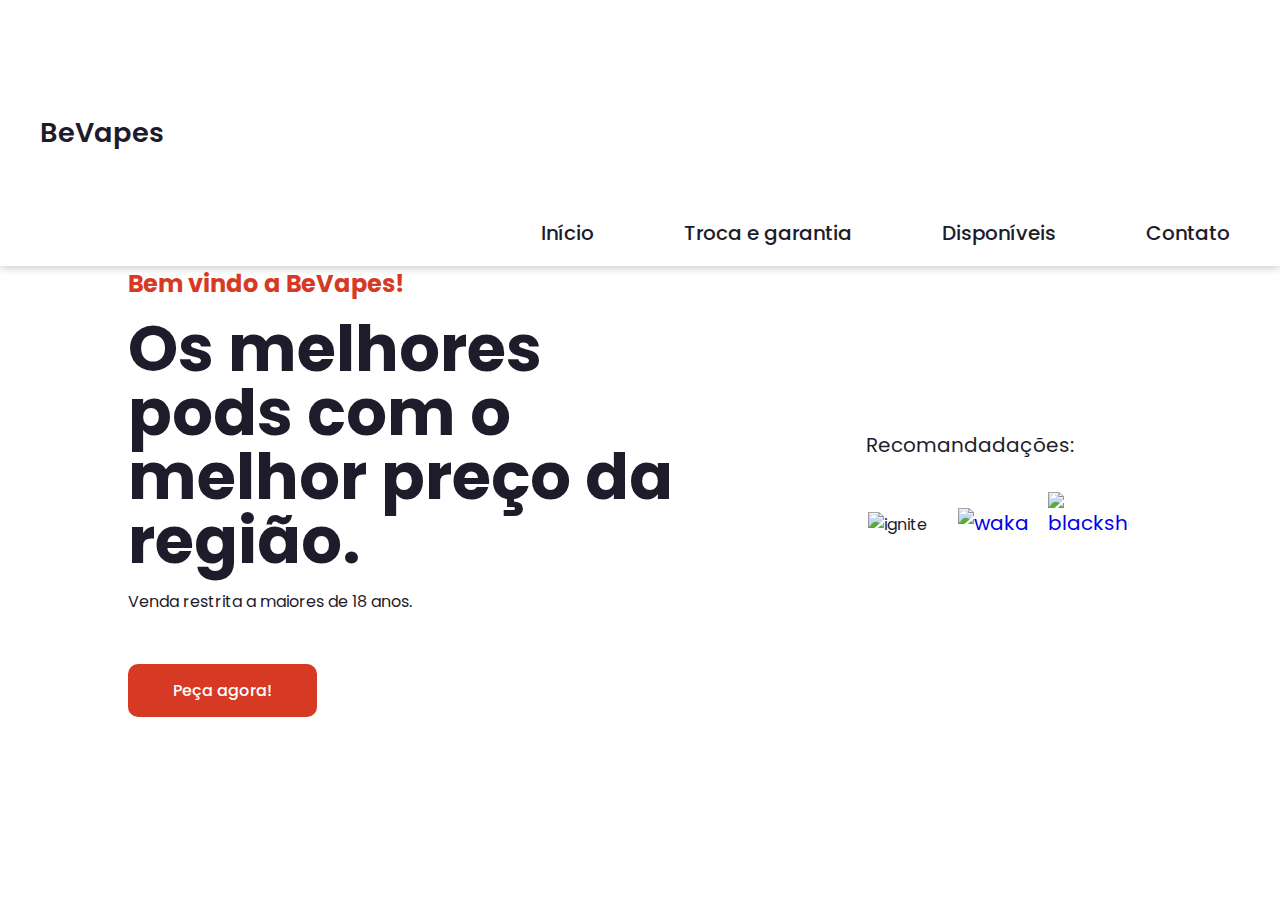
==== index.html @ 30ed1f08 "Update index.html" ====
<!DOCTYPE html>
<html lang="en">
<head>
    <meta charset="UTF-8">
    <meta http-equiv="X-UA-Compatible" content="IE=edge">
    <meta name="viewport" content="width=device-width, initial-scale=1.0">
    <link href='https://unpkg.com/boxicons@2.1.2/css/boxicons.min.css' rel='stylesheet'>
    <title>BeVapes</title>
    <link rel="stylesheet" href="style.css">
    <link rel="shortcut icon" href="favicon.png" type="image/x-icon">
    <script src="script.js" defer></script>
</head>
<body>
        <header>
            <nav class="navigation">
                <a href="index.html" class="logo">BeVapes</a>
                <ul class="nav-menu">
                    <li class="nav-item"><a href="#">Início</a></li>
                    <li class="nav-item"><a href="trocaEgarantia.html">Troca e garantia</a></li>
                    <li class="nav-item"><a href="marcas.html">Disponíveis</a></li>
                    <li class="nav-item"><a href="#">Contato</a></li>
                </ul>
                <div class="menu">
                    <span class="bar"></span>
                    <span class="bar"></span>
                    <span class="bar"></span>
                </div>
            </nav>
        </header>
    <main>  
    <section class="home">
        <div class="home-text">
        <h4 class="text-h4">Bem vindo a BeVapes!</h4>
        <h1 class="text-h1">Os melhores pods com o melhor preço da região.</h1>
        <p>Venda restrita a maiores de 18 anos.</p>
        <a href="marcas.html" target="_parent" class="home-btn">Peça agora!</a>
        </div>
        <!-- |DIV'S| -->
        <div id="recomendacao">
            <a>Recomandadações:</a>
            <div id="recomendacaoContainer">
                <img class="recomendacaoFoto" src="https://tabacariadaquebrada.com.br/wp-content/uploads/2021/10/1113705552d50227cbd.png" alt="ignite">
                <a href="marcaWaka.html"><img class="recomendacaoFoto" src="https://www.vapingbus.com/cdn/shop/collections/s951096395849914707_c204_i2_w1400.webp?v=1689160597" alt="waka"></a>
                <a href="marcaBlackSheep.html"><img class="recomendacaoFoto" src="https://oxigenoferiadearte.com/wp-content/uploads/2022/09/BlackSheep-logo.png" alt="blacksheep"></a>
            </div>
        </div>
    </section>
    </main> 
</body>
</html>
---- style.css ----
@import url('https://fonts.googleapis.com/css2?family=Poppins:wght@300;400;500;600;700&display=swap');
/* reset config */
* {
    margin: 0;
    padding: 0;
    box-sizing: border-box;
    font-family: 'Poppins', sans-serif;
    list-style: none;
    text-decoration: none;
}
/* Raiz de cor */
:root {
    --red: #d63a25;
    --white: #fff;
    --dark: #1e1c2a;
}
/* config body */
body {
    color: var(--dark);
    background: var(--white);
}
/* config menu */
.navigation {
    display: flex;
    align-items: center;
    justify-content: space-between;
    padding: 18px 40px;
    box-shadow: 0 0.1rem 0.5rem #ccc;
    width: 100%;
    background: var(--white);
    transition: all 0.5s;
}
.navigation .logo {
    color: var(--dark);
    font-size: 1.7rem;
    font-weight: 600;
}
.logo span {
    color: var(--dark);
}
.navigation ul
 {
    padding-top: 200px;
    display: flex;
    align-items: center;
    gap: 5rem;
}
.navigation ul li a {
    color: var(--dark);
    font-size: 20px;
    font-weight: 500;
    transition: all 0.5;
    position: center;
    padding-right: 10px;
}
.navigation ul li a:hover {
    color: var(--red);
}
.navigation i {
    cursor: pointer;
    font-size: 1.5rem;
    /* margin-top: 20px; */
}
.menu {
    cursor: pointer;
    display: none;
}
.menu .bar {
    display: block;
    width: 28px;
    height: 3px;
    border-radius: 3px;
    background: var(--dark);
    margin: 5px auto;
    transition: all 0.3s;
}
.menu .bar:nth-child(1),
.menu .bar:nth-child(3) {
    background: var(--red);
}
/* home config */
.home {
    width: 100%;
    height: 100%;
    display: flex;
    align-items: center;
    justify-content: space-between;
    padding: 0px 10%;
}
.home-text {
    max-width: 37rem;
}
.home-text .text-h4 {
    font-size: 1.5rem;
    color: var(--red);
    margin-bottom: 1rem;
}
.home-text .text-h1 {
    font-size: 4rem;
    margin-bottom: 1rem;
    line-height: 4rem;
}
.home-text p {
    margin-bottom: 4rem;
}
/* home-img config. */
.home-img img {
    display: flex;
    align-items: center;
    justify-content: center;
}
#ignv50 {
    display: block;
    align-items: center;
    justify-content: center;
    height: 200px;
    width: 200px;
}
/* btn cofig */
.home-btn {
    padding: 15px 45px;
    background: var(--red);
    color: var(--white);
    border-radius: 10px;
    font-weight: 500;
    transition: all 0.5s;
}
.home-btn:hover {
    background: #fc4c35;
}
.marcas-link h2 {
    font-family: 'Poppins', sans-serif;
    text-decoration: none;
} 
.marcas-link h2:visited {
    text-decoration: none;
}
#marcas-disp {
    font-size: 23px;
}
.recomendacaoFoto {
    width: 30%;
    display: inline-flex;
    flex-direction: row;
    justify-content: center;
    align-items: center;
    padding: 2px;
}

#recomendacaoContainer {
    padding-top: 30px;
}
#recomendacao a {
    font-size: 20px;
}
#footer {
    font-size: 10px;
    text-align: center;
}
#footer h2 {
    text-decoration: none;
}
/* Responsividade config */
@media (max-width: 786px) {
    /* menu res config */
    .navigation {
        padding: 18px 20px;
    }
    .menu {
        display: block;
    }
    .menu.ativo .bar:nth-child(1){
        transform: translateY(8px) rotate(45deg);
    }
    .menu.ativo .bar:nth-child(2){
        opacity: 0;
    }
    .menu.ativo .bar:nth-child(3) {
        transform: translateY(-8px) rotate(-45deg);
    }
    .nav-menu.ativo {
        right: 0;
    }
    .nav-menu {
        position: fixed;
        right: 100%;
        top: 70px;
        width: 100%;
        height: 100%;
        flex-direction: column;
        background: var(--white);
        gap: -10px;
        transition: 0.3s;
    }
    .nav-item {
       margin: 16px 0; 
    }
    /* main res config */
    .home {
        padding: 100px 2%;
        flex-direction: column;
        text-align: center;
        overflow: hidden;
        gap: 5rem;
    }
    .home .text-h4 {
        font-size: 15px;
    }
    .home .text-h1 {
        font-size: 2.5rem;
        line-height: 3rem;
    }
    .home p {
        font-size: 15px;
    }
    /* img res config */
    .home-img {
        width: 125%;
    }
}
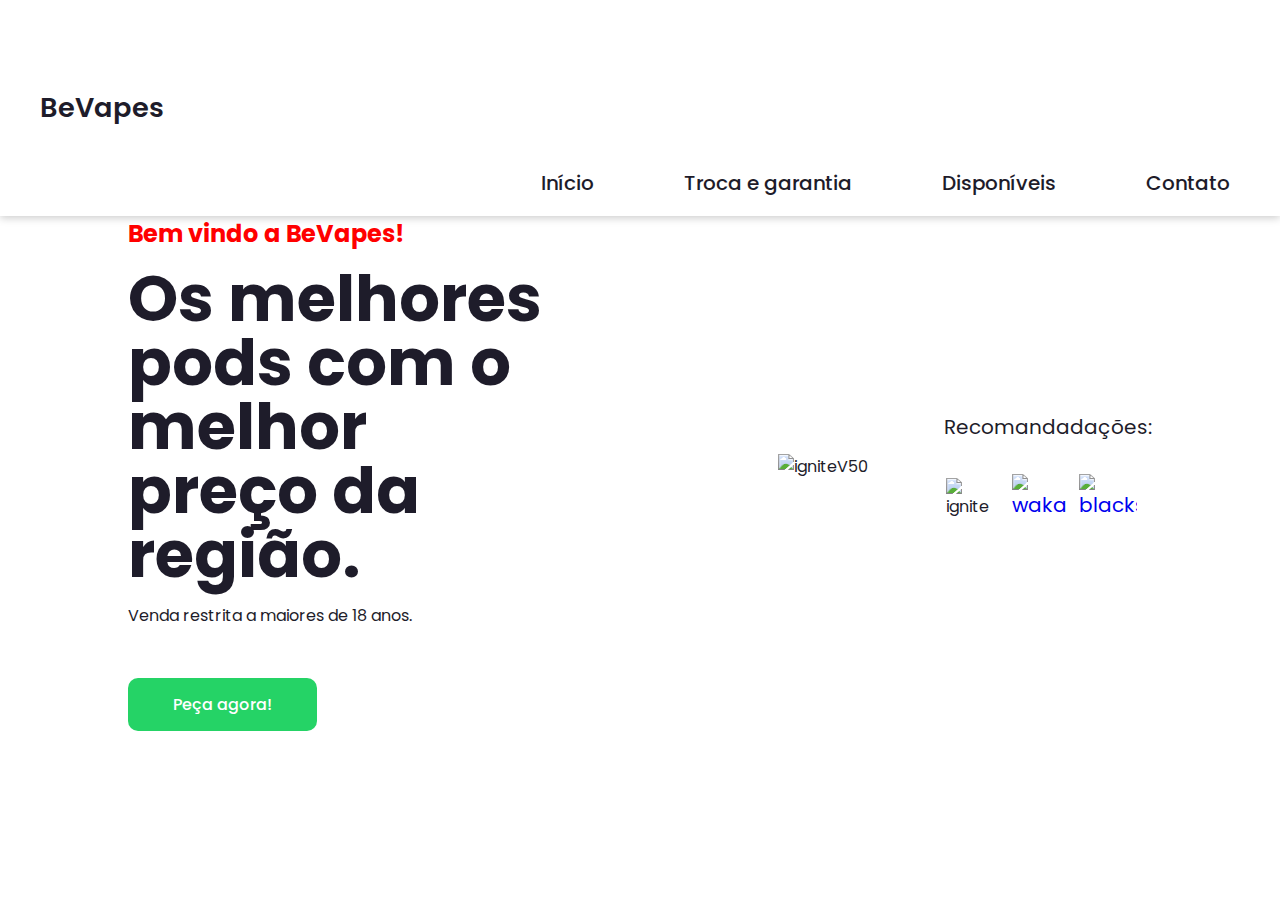
==== commit 48ebd0c7: "update" ====
--- a/index.html
+++ b/index.html
@@ -9,6 +9,7 @@
     <link rel="stylesheet" href="style.css">
     <link rel="shortcut icon" href="favicon.png" type="image/x-icon">
     <script src="script.js" defer></script>
+    <script>alert("O conteúdo deste site é destinado a maiores de 18 anos.")</script>
 </head>
 <body>
         <header>
@@ -33,13 +34,16 @@
         <h4 class="text-h4">Bem vindo a BeVapes!</h4>
         <h1 class="text-h1">Os melhores pods com o melhor preço da região.</h1>
         <p>Venda restrita a maiores de 18 anos.</p>
-        <a href="marcas.html" target="_parent" class="home-btn">Peça agora!</a>
+        <a href="https://api.whatsapp.com/send?phone=5581991186975&text=Ol%C3%A1%20gostaria%20de%20realizar%20um%20pedido!" target="_blank" class="home-btn">Peça agora!</a>
         </div>
         <!-- |DIV'S| -->
+            <img src="https://www.vaporbh.com/cdn/shop/files/IGNITE-5000-PRATA-pod-descartavel-vape-vapor-vaporbh-vaper-cig-eletronico-tabacaria-bh-5_-salt.png?v=1691029109" alt="igniteV50" id="ignv50">
+            <div class="home-img">
+        </div>
         <div id="recomendacao">
             <a>Recomandadações:</a>
             <div id="recomendacaoContainer">
-                <img class="recomendacaoFoto" src="https://tabacariadaquebrada.com.br/wp-content/uploads/2021/10/1113705552d50227cbd.png" alt="ignite">
+                <img class="recomendacaoFoto" src="https://encrypted-tbn0.gstatic.com/images?q=tbn:ANd9GcSO8eGmdO3t3BHL8QoIocHY4nJt9B8A78BXUdLuVOspDg&s" alt="ignite">
                 <a href="marcaWaka.html"><img class="recomendacaoFoto" src="https://www.vapingbus.com/cdn/shop/collections/s951096395849914707_c204_i2_w1400.webp?v=1689160597" alt="waka"></a>
                 <a href="marcaBlackSheep.html"><img class="recomendacaoFoto" src="https://oxigenoferiadearte.com/wp-content/uploads/2022/09/BlackSheep-logo.png" alt="blacksheep"></a>
             </div>
--- a/style.css
+++ b/style.css
@@ -10,9 +10,10 @@
 }
 /* Raiz de cor */
 :root {
-    --red: #d63a25;
+    --red: #ff0000;
     --white: #fff;
     --dark: #1e1c2a;
+    --green:#25D366;
 }
 /* config body */
 body {
@@ -38,9 +39,8 @@
 .logo span {
     color: var(--dark);
 }
-.navigation ul
- {
-    padding-top: 200px;
+.navigation ul {
+    padding-top: 150px;
     display: flex;
     align-items: center;
     gap: 5rem;
@@ -108,25 +108,29 @@
     display: flex;
     align-items: center;
     justify-content: center;
-}
+    size: 125px;
+}
+
 #ignv50 {
-    display: block;
-    align-items: center;
-    justify-content: center;
-    height: 200px;
-    width: 200px;
-}
+    display: flex;
+    justify-items: center;
+    align-items: center;
+    height: 60%;
+    width: 100%;
+    padding-left: 13%;
+}
+
 /* btn cofig */
 .home-btn {
     padding: 15px 45px;
-    background: var(--red);
+    background: var(--green);
     color: var(--white);
     border-radius: 10px;
     font-weight: 500;
     transition: all 0.5s;
 }
 .home-btn:hover {
-    background: #fc4c35;
+    background: #000000;
 }
 .marcas-link h2 {
     font-family: 'Poppins', sans-serif;
@@ -138,6 +142,18 @@
 #marcas-disp {
     font-size: 23px;
 }
+/* marcas btn config 
+
+.botao {
+    padding: 15px 45px;
+    background: slategray;
+    color: var(--white);
+    border-radius: 10px;
+
+    font-weight: 500;
+    transition: all 0.5s;
+}
+*/
 .recomendacaoFoto {
     width: 30%;
     display: inline-flex;
@@ -153,13 +169,6 @@
 #recomendacao a {
     font-size: 20px;
 }
-#footer {
-    font-size: 10px;
-    text-align: center;
-}
-#footer h2 {
-    text-decoration: none;
-}
 /* Responsividade config */
 @media (max-width: 786px) {
     /* menu res config */
@@ -184,7 +193,7 @@
     .nav-menu {
         position: fixed;
         right: 100%;
-        top: 70px;
+        top: 20px;
         width: 100%;
         height: 100%;
         flex-direction: column;
@@ -215,6 +224,16 @@
     }
     /* img res config */
     .home-img {
-        width: 125%;
-    }
-}+        width: 150%;
+        margin-top: -50px;
+    }
+}
+
+#wakaLogo img {
+    display: inline-block;
+    align-items: center;
+    width: 50%;
+}
+
+
+
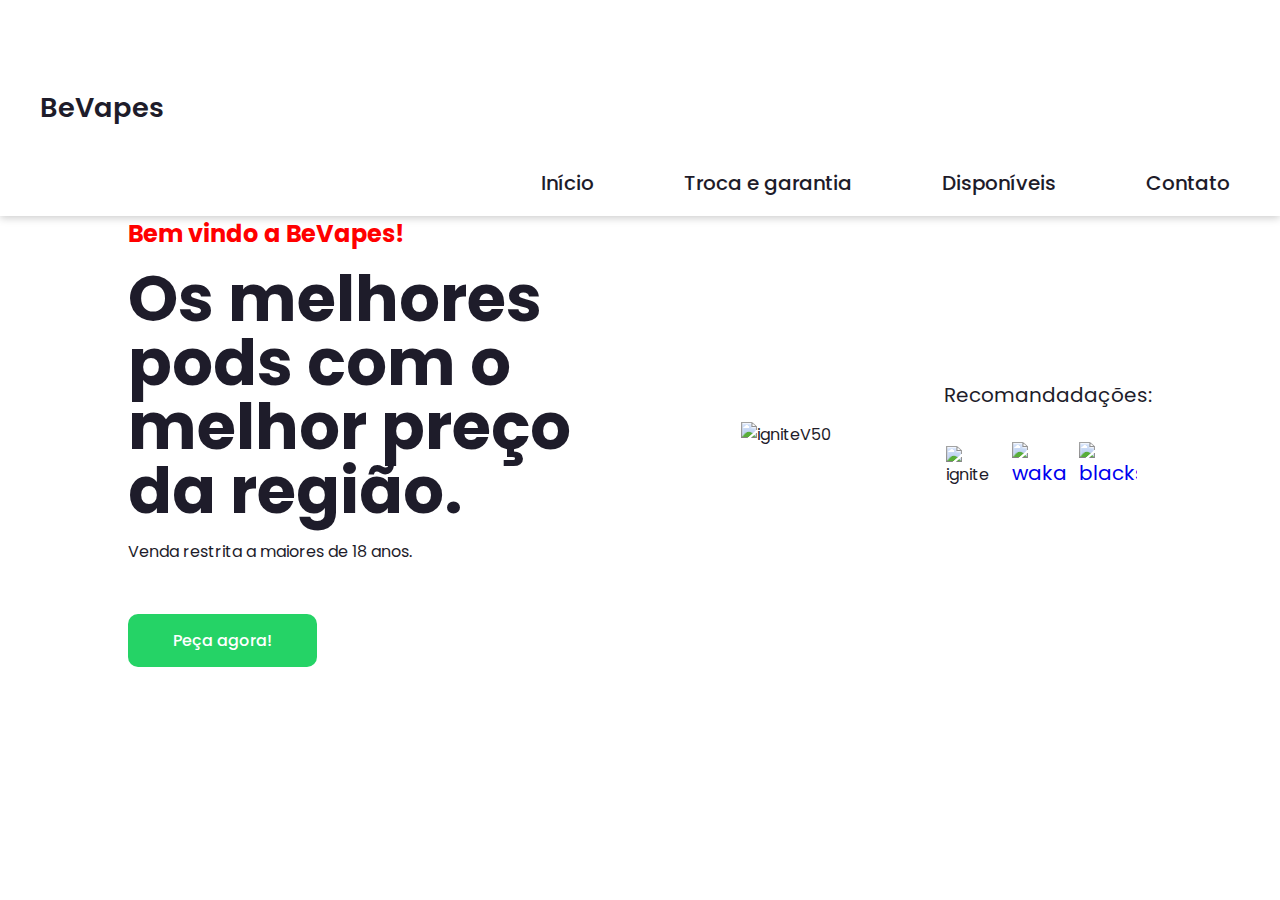
==== commit 0f6136e6: "update link" ====
--- a/index.html
+++ b/index.html
@@ -44,7 +44,7 @@
             <a>Recomandadações:</a>
             <div id="recomendacaoContainer">
                 <img class="recomendacaoFoto" src="https://encrypted-tbn0.gstatic.com/images?q=tbn:ANd9GcSO8eGmdO3t3BHL8QoIocHY4nJt9B8A78BXUdLuVOspDg&s" alt="ignite">
-                <a href="marcaWaka.html"><img class="recomendacaoFoto" src="https://www.vapingbus.com/cdn/shop/collections/s951096395849914707_c204_i2_w1400.webp?v=1689160597" alt="waka"></a>
+                <a href="https://api.whatsapp.com/send?phone=5581991186975&text=%20Ol%C3%A1,%20quais%20os%20sabores%20disponiveis%20de%20waka!"><img class="recomendacaoFoto" src="https://www.vapingbus.com/cdn/shop/collections/s951096395849914707_c204_i2_w1400.webp?v=1689160597" alt="waka"></a>
                 <a href="marcaBlackSheep.html"><img class="recomendacaoFoto" src="https://oxigenoferiadearte.com/wp-content/uploads/2022/09/BlackSheep-logo.png" alt="blacksheep"></a>
             </div>
         </div>
--- a/style.css
+++ b/style.css
@@ -108,7 +108,7 @@
     display: flex;
     align-items: center;
     justify-content: center;
-    size: 125px;
+    size: 150px;
 }
 
 #ignv50 {
@@ -117,7 +117,6 @@
     align-items: center;
     height: 60%;
     width: 100%;
-    padding-left: 13%;
 }
 
 /* btn cofig */
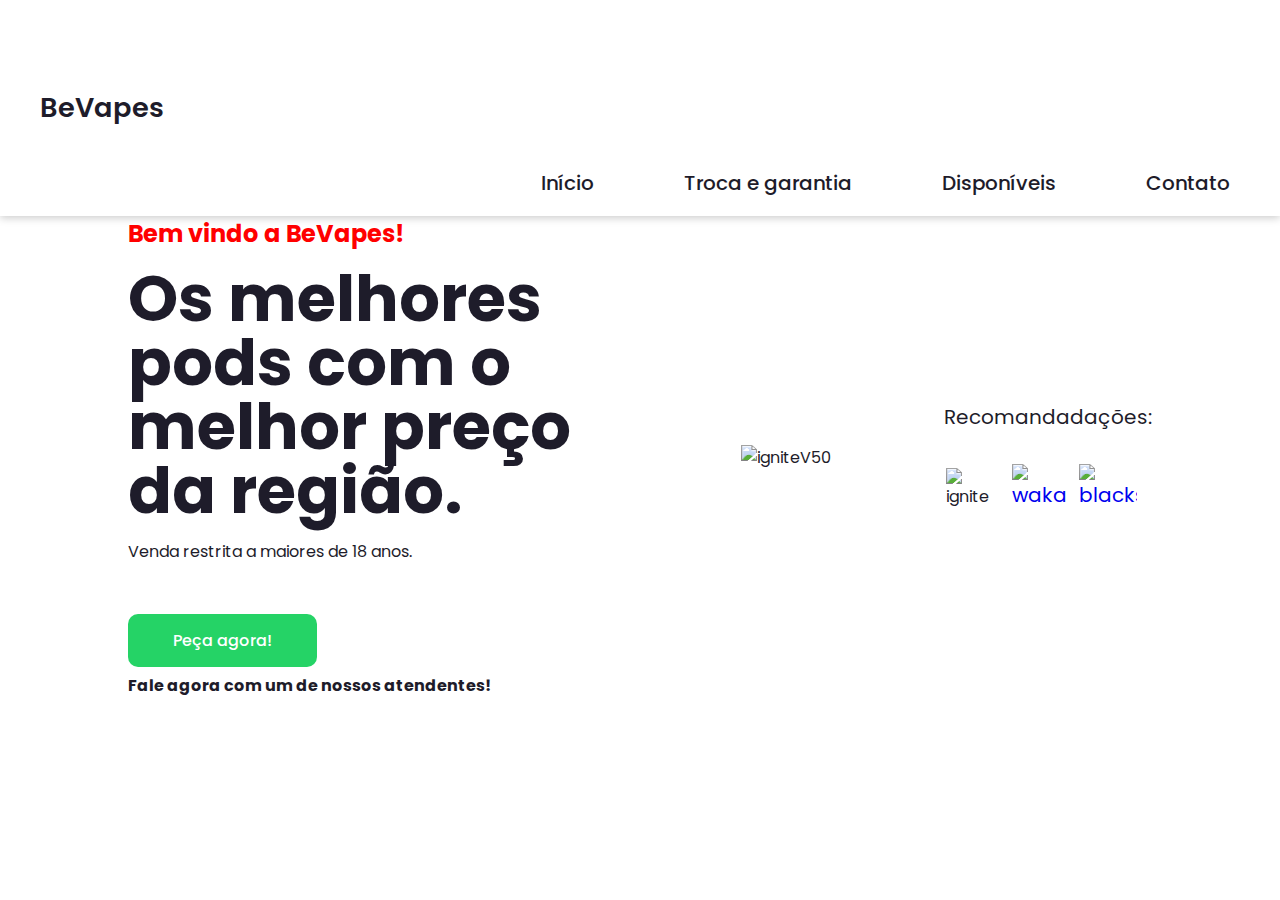
==== commit 95375d6b: "update" ====
--- a/index.html
+++ b/index.html
@@ -35,6 +35,7 @@
         <h1 class="text-h1">Os melhores pods com o melhor preço da região.</h1>
         <p>Venda restrita a maiores de 18 anos.</p>
         <a href="https://api.whatsapp.com/send?phone=5581991186975&text=Ol%C3%A1%20gostaria%20de%20realizar%20um%20pedido!" target="_blank" class="home-btn">Peça agora!</a>
+        <h2 id="whats">Fale agora com um de nossos atendentes!</h2>
         </div>
         <!-- |DIV'S| -->
             <img src="https://www.vaporbh.com/cdn/shop/files/IGNITE-5000-PRATA-pod-descartavel-vape-vapor-vaporbh-vaper-cig-eletronico-tabacaria-bh-5_-salt.png?v=1691029109" alt="igniteV50" id="ignv50">
@@ -44,7 +45,7 @@
             <a>Recomandadações:</a>
             <div id="recomendacaoContainer">
                 <img class="recomendacaoFoto" src="https://encrypted-tbn0.gstatic.com/images?q=tbn:ANd9GcSO8eGmdO3t3BHL8QoIocHY4nJt9B8A78BXUdLuVOspDg&s" alt="ignite">
-                <a href="https://api.whatsapp.com/send?phone=5581991186975&text=%20Ol%C3%A1,%20quais%20os%20sabores%20disponiveis%20de%20waka!"><img class="recomendacaoFoto" src="https://www.vapingbus.com/cdn/shop/collections/s951096395849914707_c204_i2_w1400.webp?v=1689160597" alt="waka"></a>
+                <a href="marcaWaka.html"><img class="recomendacaoFoto" src="https://www.vapingbus.com/cdn/shop/collections/s951096395849914707_c204_i2_w1400.webp?v=1689160597" alt="waka"></a>
                 <a href="marcaBlackSheep.html"><img class="recomendacaoFoto" src="https://oxigenoferiadearte.com/wp-content/uploads/2022/09/BlackSheep-logo.png" alt="blacksheep"></a>
             </div>
         </div>
--- a/style.css
+++ b/style.css
@@ -131,6 +131,12 @@
 .home-btn:hover {
     background: #000000;
 }
+
+#whats {
+    font-size: 1em;
+    margin-top: 20px;
+}
+
 .marcas-link h2 {
     font-family: 'Poppins', sans-serif;
     text-decoration: none;
@@ -192,13 +198,13 @@
     .nav-menu {
         position: fixed;
         right: 100%;
-        top: 20px;
+        top: 5px;
         width: 100%;
         height: 100%;
         flex-direction: column;
         background: var(--white);
         gap: -10px;
-        transition: 0.3s;
+        transition: 0.6s;
     }
     .nav-item {
        margin: 16px 0; 
@@ -227,12 +233,24 @@
         margin-top: -50px;
     }
 }
-
+/* marcas 2.html */
 #wakaLogo img {
     display: inline-block;
     align-items: center;
     width: 50%;
 }
 
-
-
+#ignLogo img {
+    width: 70%;
+    margin-top: 20px;
+}
+
+#blackSheepLogo img {
+    width: 50%;
+    margin-top: -20px;
+}
+
+
+
+
+
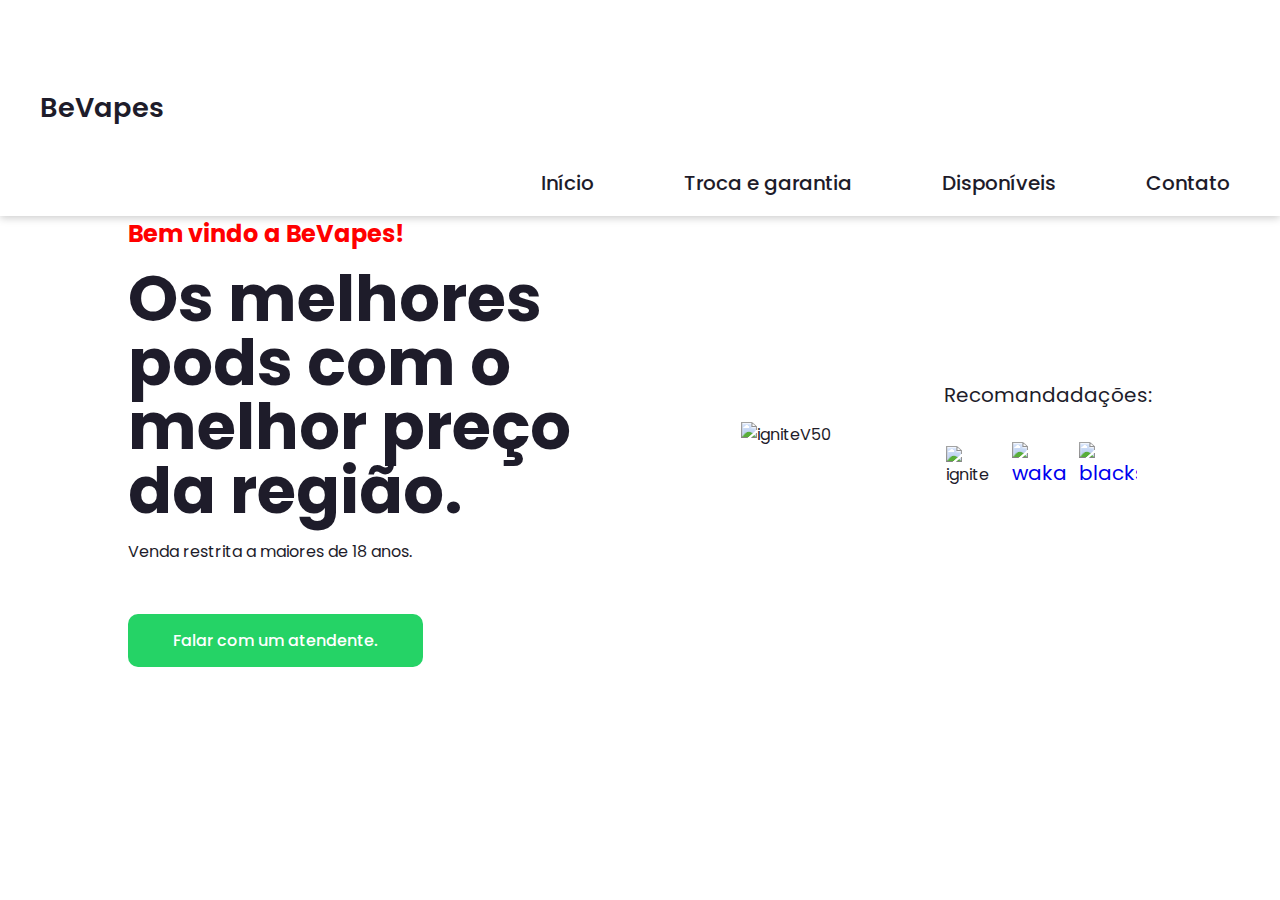
==== commit 40a1a86a: "newUpdate" ====
--- a/index.html
+++ b/index.html
@@ -18,7 +18,7 @@
                 <ul class="nav-menu">
                     <li class="nav-item"><a href="#">Início</a></li>
                     <li class="nav-item"><a href="trocaEgarantia.html">Troca e garantia</a></li>
-                    <li class="nav-item"><a href="marcas.html">Disponíveis</a></li>
+                    <li class="nav-item"><a href="marcas2.html">Disponíveis</a></li>
                     <li class="nav-item"><a href="#">Contato</a></li>
                 </ul>
                 <div class="menu">
@@ -34,8 +34,7 @@
         <h4 class="text-h4">Bem vindo a BeVapes!</h4>
         <h1 class="text-h1">Os melhores pods com o melhor preço da região.</h1>
         <p>Venda restrita a maiores de 18 anos.</p>
-        <a href="https://api.whatsapp.com/send?phone=5581991186975&text=Ol%C3%A1%20gostaria%20de%20realizar%20um%20pedido!" target="_blank" class="home-btn">Peça agora!</a>
-        <h2 id="whats">Fale agora com um de nossos atendentes!</h2>
+        <a href="https://api.whatsapp.com/send?phone=5581991186975&text=Ol%C3%A1%20gostaria%20de%20realizar%20um%20pedido!" target="_blank" class="home-btn">Falar com um atendente.</a>
         </div>
         <!-- |DIV'S| -->
             <img src="https://www.vaporbh.com/cdn/shop/files/IGNITE-5000-PRATA-pod-descartavel-vape-vapor-vaporbh-vaper-cig-eletronico-tabacaria-bh-5_-salt.png?v=1691029109" alt="igniteV50" id="ignv50">
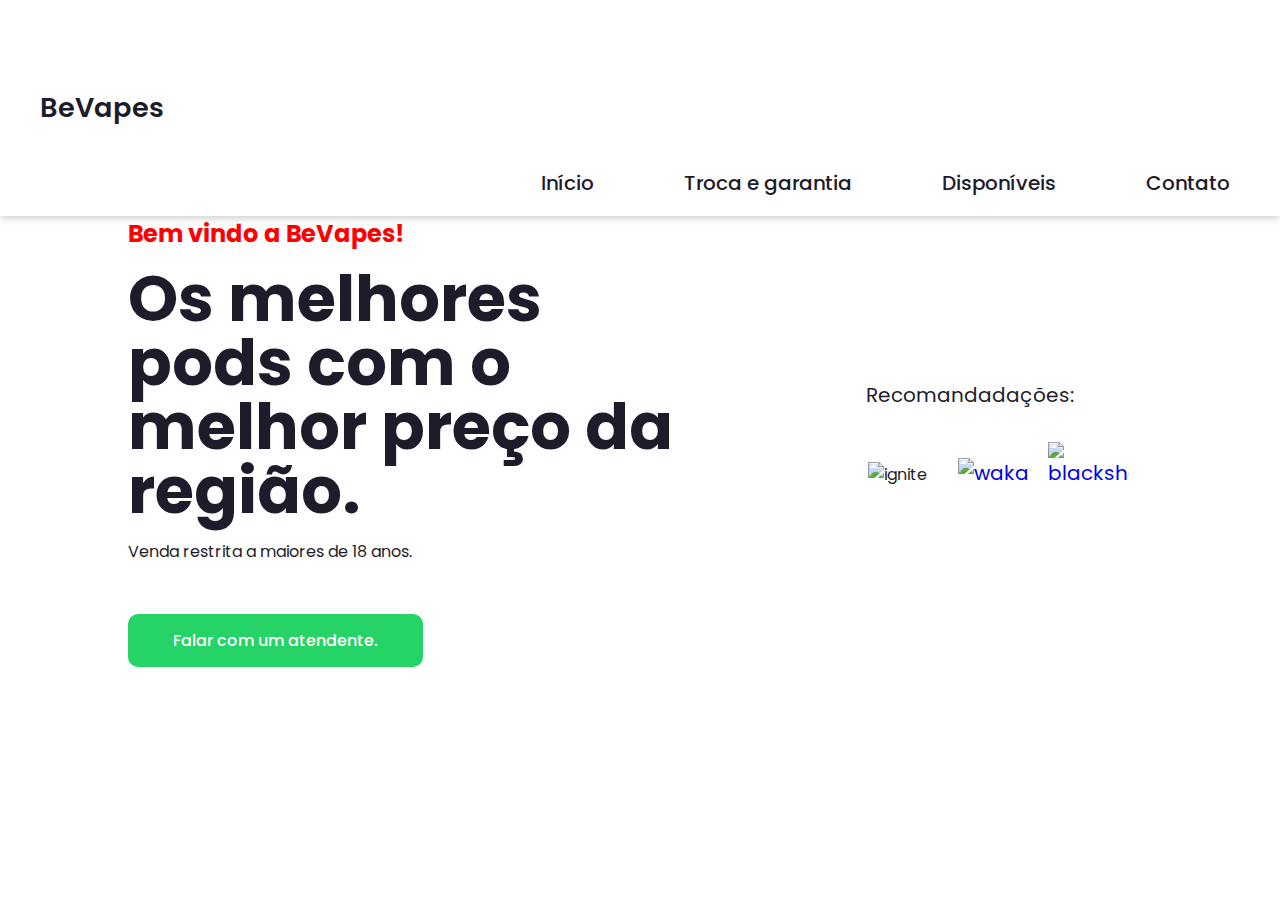
==== commit 261d192b: "Update index.html" ====
--- a/index.html
+++ b/index.html
@@ -37,7 +37,7 @@
         <a href="https://api.whatsapp.com/send?phone=5581991186975&text=Ol%C3%A1%20gostaria%20de%20realizar%20um%20pedido!" target="_blank" class="home-btn">Falar com um atendente.</a>
         </div>
         <!-- |DIV'S| -->
-            <img src="https://www.vaporbh.com/cdn/shop/files/IGNITE-5000-PRATA-pod-descartavel-vape-vapor-vaporbh-vaper-cig-eletronico-tabacaria-bh-5_-salt.png?v=1691029109" alt="igniteV50" id="ignv50">
+            
             <div class="home-img">
         </div>
         <div id="recomendacao">
